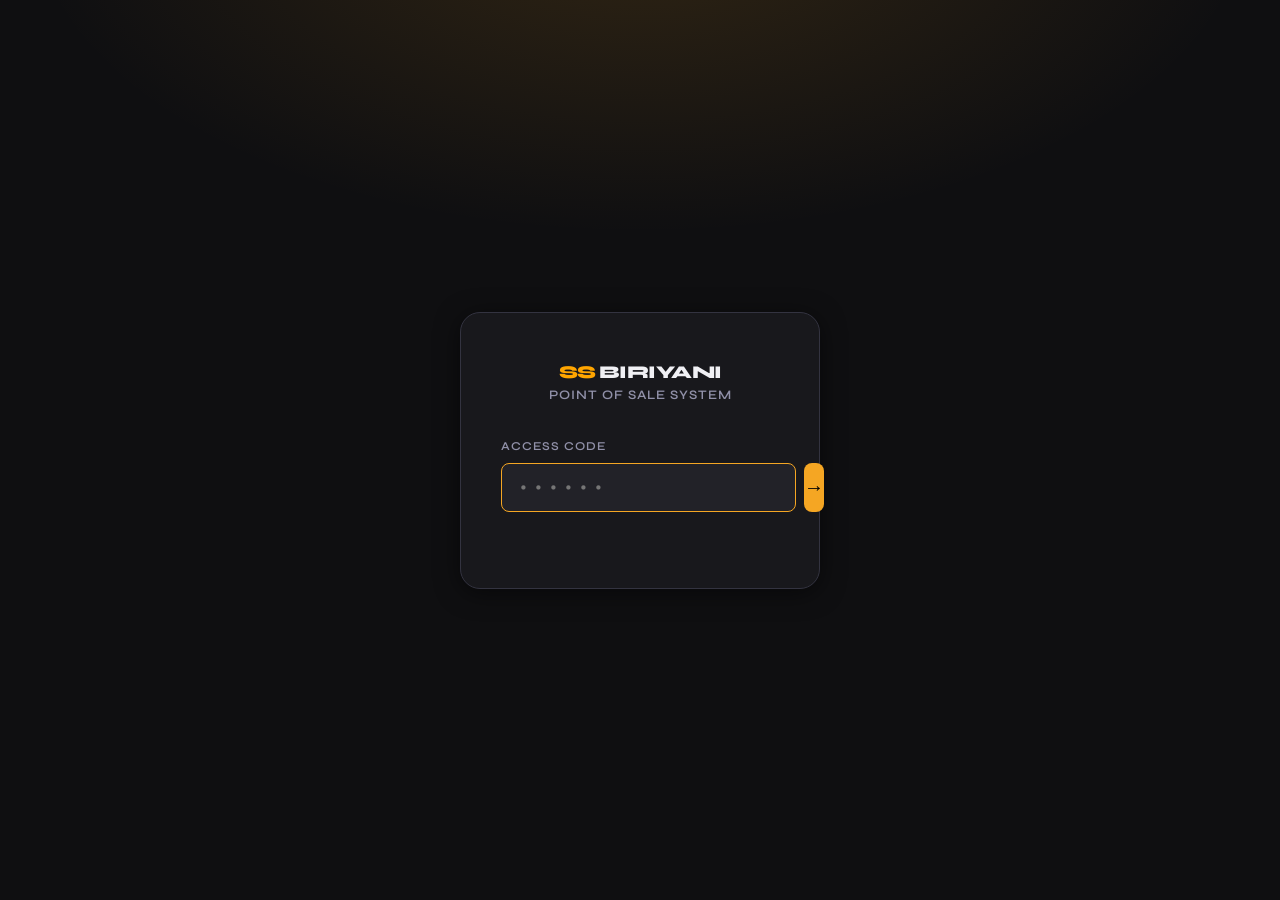
==== index.html @ a33a43a0 "Add files via upload" ====
<!DOCTYPE html>
<html lang="en" data-theme="dark">

<head>
    <meta charset="UTF-8" />
    <meta name="viewport" content="width=device-width, initial-scale=1.0" />
    <title>BillStation — POS System</title>
    <link rel="preconnect" href="https://fonts.googleapis.com">
    <link href="https://fonts.googleapis.com/css2?family=Syne:wght@400;600;700;800&family=JetBrains+Mono:wght@400;500;700&display=swap" rel="stylesheet">
    <link rel="stylesheet" href="style.css" />
    <script src="https://cdn.sheetjs.com/xlsx-0.20.1/package/dist/xlsx.full.min.js"></script>
</head>

<body>

    <!-- LOGIN SCREEN -->
    <div id="login-screen" class="login-screen">
        <div class="login-card" id="login-card">
            <div class="login-logo">
                <span class="logo-mark app-title" style="color: orange;">SS</span> <span class="app-title">BIRIYANI</span>

                <p>Point of Sale System</p>
            </div>
            <div class="login-form">
                <label>Access Code</label>
                <div class="pin-input-wrap">
                    <input type="password" id="login-input" maxlength="10" placeholder="••••••" autocomplete="off" />
                    <button id="login-btn" onclick="handleLogin()">→</button>
                </div>
                <p id="login-error" class="login-error"></p>
            </div>
        </div>
    </div>

    <!-- MAIN APP -->
    <div id="app" class="app hidden">

        <!-- HEADER -->
        <header class="app-header">
            <div class="header-left">
                <span class="logo-mark app-title" style="color: orange;">SS</span> <span class="app-title">BIRIYANI</span>


            </div>
            <div class="header-center">
                <div class="live-time" id="live-time"></div>
                <div class="live-date" id="live-date"></div>
            </div>
            <div class="header-right">
                <button class="btn btn-outline" onclick="toggleDarkMode()" id="theme-btn" title="Toggle theme">☀</button>
                <button class="btn btn-primary" onclick="downloadReport()">⬇ Export</button>
                <button class="btn btn-danger" onclick="showResetModal()">⚠ Reset</button>
                <button class="btn btn-ghost" onclick="doLogout()">⎋ Logout</button>
            </div>
        </header>

        <!-- MAIN CONTENT -->
        <main class="app-body">

            <!-- LEFT: MENU PANEL -->
            <section class="panel panel-menu">
                <div class="panel-header">
                    <h2>Menu</h2>
                    <button class="btn btn-sm btn-primary" onclick="openAddItemModal()">+ Add</button>
                </div>
                <div class="search-wrap">
                    <input type="text" id="menu-search" placeholder="Search items..." oninput="debounceSearch(this.value)" />
                </div>
                <div class="menu-grid" id="menu-grid">
                    <!-- items rendered by JS -->
                </div>
            </section>

            <!-- CENTER: CART PANEL -->
            <section class="panel panel-cart">
                <div class="panel-header">
                    <h2>Bill</h2>
                    <button class="btn btn-sm btn-ghost" onclick="clearCart()">✕ Clear</button>
                </div>
                <div class="cart-table-wrap">
                    <table class="cart-table" id="cart-table">
                        <thead>
                            <tr>
                                <th>Item</th>
                                <th>Qty</th>
                                <th>Price</th>
                                <th>Total</th>
                                <th></th>
                            </tr>
                        </thead>
                        <tbody id="cart-body">
                            <!-- rows rendered by JS -->
                        </tbody>
                    </table>
                    <div id="cart-empty" class="cart-empty">
                        <span>🧾</span>
                        <p>Cart is empty</p>
                        <small>Click menu items to add</small>
                    </div>
                </div>
                <div class="cart-footer">
                    <div class="cart-totals">
                        <div class="total-row"><span>Subtotal</span><span id="subtotal">₹0.00</span></div>
                        <div class="total-row grand"><span>TOTAL</span><span id="grand-total">₹0.00</span></div>
                    </div>
                    <button class="btn btn-checkout" onclick="checkout()" id="checkout-btn" disabled>
            Generate Bill ✓
          </button>
                </div>
            </section>

            <!-- RIGHT: ANALYTICS PANEL -->
            <section class="panel panel-analytics">
                <div class="panel-header">
                    <h2>Analytics</h2>
                    <span class="live-badge">LIVE</span>
                </div>
                <div class="analytics-cards">
                    <div class="stat-card">
                        <div class="stat-label">Today's Revenue</div>
                        <div class="stat-value" id="stat-revenue">₹0</div>
                    </div>
                    <div class="stat-card">
                        <div class="stat-label">Items Sold Today</div>
                        <div class="stat-value" id="stat-items-sold">0</div>
                    </div>
                    <div class="stat-card">
                        <div class="stat-label">Bills Generated</div>
                        <div class="stat-value" id="stat-bills">0</div>
                    </div>
                    <div class="stat-card wide">
                        <div class="stat-label">Top Selling Item</div>
                        <div class="stat-value stat-top" id="stat-top-item">—</div>
                    </div>
                </div>

                <div class="sales-log-section">
                    <h3>Recent Sales</h3>
                    <div id="sales-log-list" class="sales-log-list">
                        <p class="no-data">No sales today</p>
                    </div>
                </div>
            </section>

        </main>
    </div>

    <!-- TOAST CONTAINER -->
    <div id="toast-container" class="toast-container"></div>

    <!-- ITEM MODAL -->
    <div id="item-modal" class="modal-overlay hidden" onclick="closeItemModalOutside(event)">
        <div class="modal-box">
            <h3 id="item-modal-title">Add Item</h3>
            <div class="form-group">
                <label>Item Name</label>
                <input type="text" id="item-name-input" placeholder="e.g. Masala Dosa" maxlength="30" />
            </div>
            <div class="form-group">
                <label>Price (₹)</label>
                <input type="number" id="item-price-input" placeholder="0.00" min="0" step="0.01" />
            </div>
            <input type="hidden" id="item-edit-id" />
            <div class="modal-footer">
                <button class="btn btn-ghost" onclick="closeItemModal()">Cancel</button>
                <button class="btn btn-primary" onclick="saveItem()">Save Item</button>
            </div>
        </div>
    </div>

    <!-- RESET MODAL -->
    <div id="reset-modal" class="modal-overlay hidden" onclick="closeResetModalOutside(event)">
        <div class="modal-box">
            <h3>⚠ Data Reset</h3>
            <p class="modal-desc">Enter your access code to confirm reset.</p>
            <div class="form-group">
                <label>Access Code</label>
                <input type="password" id="reset-password-input" placeholder="••••••" maxlength="10" />
            </div>
            <p id="reset-error" class="login-error"></p>
            <div class="modal-footer reset-btns">
                <button class="btn btn-ghost" onclick="closeResetModal()">Cancel</button>
                <button class="btn btn-warning" onclick="doReset('today')">Clear Today</button>
                <button class="btn btn-warning" onclick="doReset('sales')">Clear Sales</button>
                <button class="btn btn-danger" onclick="doReset('full')">Full Reset</button>
            </div>
        </div>
    </div>

    <!-- CONFIRM MODAL -->
    <div id="confirm-modal" class="modal-overlay hidden">
        <div class="modal-box">
            <h3 id="confirm-title">Confirm</h3>
            <p id="confirm-message" class="modal-desc"></p>
            <div class="modal-footer">
                <button class="btn btn-ghost" onclick="closeConfirmModal()">Cancel</button>
                <button class="btn btn-danger" id="confirm-ok-btn">Confirm</button>
            </div>
        </div>
    </div>

    <script src="storage.js"></script>
    <script src="export.js"></script>
    <script src="app.js"></script>
</body>

</html>
---- style.css ----
/* =========================================================
   BillStation POS — style.css
   Theme: Refined Dark / Light with Amber Accents
   Font: Syne (display) + JetBrains Mono (numbers)
   ========================================================= */

:root {
    --bg: #0f0f11;
    --bg2: #18181c;
    --bg3: #222228;
    --bg4: #2a2a32;
    --border: #333340;
    --text: #f0f0f4;
    --text2: #9090a8;
    --text3: #5a5a70;
    --accent: #f5a623;
    --accent2: #e8960f;
    --accent-muted: rgba(245, 166, 35, 0.12);
    --green: #22c55e;
    --green-muted: rgba(34, 197, 94, 0.12);
    --red: #ef4444;
    --red-muted: rgba(239, 68, 68, 0.12);
    --blue: #3b82f6;
    --blue-muted: rgba(59, 130, 246, 0.12);
    --shadow: 0 4px 24px rgba(0, 0, 0, 0.5);
    --shadow-sm: 0 2px 8px rgba(0, 0, 0, 0.3);
    --radius: 12px;
    --radius-sm: 8px;
    --font-display: 'Syne', sans-serif;
    --font-mono: 'JetBrains Mono', monospace;
    --header-h: 64px;
}

[data-theme="light"] {
    --bg: #f4f4f8;
    --bg2: #ffffff;
    --bg3: #ebebf2;
    --bg4: #dddde8;
    --border: #d0d0de;
    --text: #1a1a28;
    --text2: #5a5a72;
    --text3: #9090a8;
    --shadow: 0 4px 24px rgba(0, 0, 0, 0.1);
    --shadow-sm: 0 2px 8px rgba(0, 0, 0, 0.08);
}

*,
*::before,
*::after {
    box-sizing: border-box;
    margin: 0;
    padding: 0;
}

html {
    font-size: 15px;
}

body {
    background: var(--bg);
    color: var(--text);
    font-family: var(--font-display);
    min-height: 100vh;
    overflow-x: hidden;
    transition: background 0.3s, color 0.3s;
}


/* =================== SCROLLBAR =================== */

::-webkit-scrollbar {
    width: 6px;
    height: 6px;
}

::-webkit-scrollbar-track {
    background: transparent;
}

::-webkit-scrollbar-thumb {
    background: var(--border);
    border-radius: 3px;
}


/* =================== LOGIN =================== */

.login-screen {
    min-height: 100vh;
    display: flex;
    align-items: center;
    justify-content: center;
    background: var(--bg);
    background-image: radial-gradient(ellipse 80% 60% at 50% -10%, rgba(245, 166, 35, 0.15) 0%, transparent 60%);
}

.login-card {
    background: var(--bg2);
    border: 1px solid var(--border);
    border-radius: 20px;
    padding: 48px 40px;
    width: 360px;
    box-shadow: var(--shadow);
    animation: fadeInUp 0.5s ease;
}

@keyframes fadeInUp {
    from {
        opacity: 0;
        transform: translateY(20px);
    }
    to {
        opacity: 1;
        transform: translateY(0);
    }
}

.login-logo {
    text-align: center;
    margin-bottom: 36px;
}

.logo-icon {
    font-size: 40px;
    color: var(--accent);
    display: block;
    margin-bottom: 10px;
}

.login-logo h1 {
    font-size: 28px;
    font-weight: 800;
    letter-spacing: -0.5px;
    color: var(--text);
}

.login-logo p {
    font-size: 13px;
    color: var(--text2);
    margin-top: 4px;
    letter-spacing: 1px;
    text-transform: uppercase;
    font-weight: 600;
}

.login-form label {
    display: block;
    font-size: 12px;
    font-weight: 600;
    text-transform: uppercase;
    letter-spacing: 1px;
    color: var(--text2);
    margin-bottom: 10px;
}

.pin-input-wrap {
    display: flex;
    gap: 8px;
}

.pin-input-wrap input {
    flex: 1;
    background: var(--bg3);
    border: 1px solid var(--border);
    border-radius: var(--radius-sm);
    padding: 12px 16px;
    color: var(--text);
    font-family: var(--font-mono);
    font-size: 18px;
    letter-spacing: 4px;
    outline: none;
    transition: border-color 0.2s;
}

.pin-input-wrap input:focus {
    border-color: var(--accent);
}

.pin-input-wrap button {
    background: var(--accent);
    color: #000;
    border: none;
    border-radius: var(--radius-sm);
    width: 48px;
    font-size: 20px;
    font-weight: 700;
    cursor: pointer;
    transition: background 0.2s, transform 0.1s;
}

.pin-input-wrap button:hover {
    background: var(--accent2);
}

.pin-input-wrap button:active {
    transform: scale(0.96);
}

.login-error {
    color: var(--red);
    font-size: 13px;
    margin-top: 10px;
    min-height: 18px;
    font-weight: 500;
}

@keyframes shake {
    0%,
    100% {
        transform: translateX(0);
    }
    20% {
        transform: translateX(-8px);
    }
    40% {
        transform: translateX(8px);
    }
    60% {
        transform: translateX(-5px);
    }
    80% {
        transform: translateX(5px);
    }
}

.shake {
    animation: shake 0.4s ease;
}


/* =================== APP LAYOUT =================== */

.app {
    display: flex;
    flex-direction: column;
    min-height: 100vh;
}

.hidden {
    display: none !important;
}


/* =================== HEADER =================== */

.app-header {
    height: var(--header-h);
    background: var(--bg2);
    border-bottom: 1px solid var(--border);
    display: flex;
    align-items: center;
    justify-content: space-between;
    padding: 0 20px;
    position: sticky;
    top: 0;
    z-index: 100;
    gap: 16px;
}

.header-left {
    display: flex;
    align-items: center;
    gap: 10px;
    flex-shrink: 0;
}

.logo-mark {
    color: var(--accent);
    font-size: 22px;
    line-height: 1;
}

.app-title {
    font-size: 18px;
    font-weight: 800;
    letter-spacing: -0.5px;
}

.header-center {
    display: flex;
    flex-direction: column;
    align-items: center;
    gap: 1px;
}

.live-time {
    font-family: var(--font-mono);
    font-size: 20px;
    font-weight: 700;
    color: var(--accent);
    letter-spacing: 1px;
}

.live-date {
    font-size: 11px;
    color: var(--text2);
    letter-spacing: 0.5px;
    text-transform: uppercase;
    font-weight: 600;
}

.header-right {
    display: flex;
    align-items: center;
    gap: 8px;
    flex-shrink: 0;
}


/* =================== BUTTONS =================== */

.btn {
    display: inline-flex;
    align-items: center;
    gap: 6px;
    padding: 8px 16px;
    border-radius: var(--radius-sm);
    border: 1px solid transparent;
    font-family: var(--font-display);
    font-size: 13px;
    font-weight: 600;
    cursor: pointer;
    transition: all 0.15s;
    white-space: nowrap;
}

.btn:active {
    transform: scale(0.97);
}

.btn-primary {
    background: var(--accent);
    color: #000;
    border-color: var(--accent);
}

.btn-primary:hover {
    background: var(--accent2);
    border-color: var(--accent2);
}

.btn-ghost {
    background: transparent;
    color: var(--text2);
    border-color: var(--border);
}

.btn-ghost:hover {
    background: var(--bg3);
    color: var(--text);
}

.btn-outline {
    background: transparent;
    color: var(--text);
    border-color: var(--border);
}

.btn-outline:hover {
    background: var(--bg3);
}

.btn-danger {
    background: var(--red-muted);
    color: var(--red);
    border-color: rgba(239, 68, 68, 0.3);
}

.btn-danger:hover {
    background: var(--red);
    color: #fff;
}

.btn-warning {
    background: var(--accent-muted);
    color: var(--accent);
    border-color: rgba(245, 166, 35, 0.3);
}

.btn-warning:hover {
    background: var(--accent);
    color: #000;
}

.btn-sm {
    padding: 5px 12px;
    font-size: 12px;
}


/* =================== MAIN BODY =================== */

.app-body {
    flex: 1;
    display: grid;
    grid-template-columns: 320px 1fr 280px;
    gap: 0;
    height: calc(100vh - var(--header-h));
    overflow: hidden;
}


/* =================== PANELS =================== */

.panel {
    background: var(--bg);
    border-right: 1px solid var(--border);
    display: flex;
    flex-direction: column;
    overflow: hidden;
}

.panel:last-child {
    border-right: none;
}

.panel-header {
    display: flex;
    align-items: center;
    justify-content: space-between;
    padding: 16px 18px 12px;
    border-bottom: 1px solid var(--border);
    flex-shrink: 0;
}

.panel-header h2 {
    font-size: 14px;
    font-weight: 700;
    text-transform: uppercase;
    letter-spacing: 1.5px;
    color: var(--text2);
}


/* =================== MENU PANEL =================== */

.panel-menu {
    background: var(--bg2);
}

.search-wrap {
    padding: 10px 14px;
    border-bottom: 1px solid var(--border);
    flex-shrink: 0;
}

.search-wrap input {
    width: 100%;
    background: var(--bg3);
    border: 1px solid var(--border);
    border-radius: var(--radius-sm);
    padding: 8px 12px;
    font-family: var(--font-display);
    font-size: 13px;
    color: var(--text);
    outline: none;
    transition: border-color 0.2s;
}

.search-wrap input:focus {
    border-color: var(--accent);
}

.search-wrap input::placeholder {
    color: var(--text3);
}

.menu-grid {
    flex: 1;
    overflow-y: auto;
    padding: 12px;
    display: grid;
    grid-template-columns: 1fr 1fr;
    gap: 8px;
    align-content: start;
}

.menu-item-card {
    background: var(--bg3);
    border: 1px solid var(--border);
    border-radius: var(--radius);
    padding: 12px 10px;
    cursor: pointer;
    transition: all 0.15s;
    position: relative;
    user-select: none;
    text-align: center;
}

.menu-item-card:hover {
    border-color: var(--accent);
    background: var(--accent-muted);
    transform: translateY(-1px);
    box-shadow: var(--shadow-sm);
}

.menu-item-card:active {
    transform: scale(0.97);
}

.menu-item-card.recently-used {
    border-color: var(--green);
    background: var(--green-muted);
}

.menu-item-name {
    font-size: 13px;
    font-weight: 700;
    color: var(--text);
    margin-bottom: 4px;
    line-height: 1.3;
}

.menu-item-price {
    font-family: var(--font-mono);
    font-size: 15px;
    font-weight: 700;
    color: var(--accent);
}

.menu-item-sold {
    font-size: 10px;
    color: var(--text3);
    margin-top: 4px;
    font-weight: 600;
}

.menu-item-actions {
    position: absolute;
    top: 5px;
    right: 5px;
    display: none;
    gap: 3px;
}

.menu-item-card:hover .menu-item-actions {
    display: flex;
}

.menu-item-actions button {
    background: var(--bg4);
    border: none;
    border-radius: 4px;
    width: 22px;
    height: 22px;
    font-size: 11px;
    cursor: pointer;
    color: var(--text2);
    transition: all 0.15s;
    display: flex;
    align-items: center;
    justify-content: center;
}

.menu-item-actions button:hover {
    background: var(--bg);
    color: var(--text);
}

.shortcut-badge {
    position: absolute;
    top: 5px;
    left: 6px;
    font-family: var(--font-mono);
    font-size: 9px;
    color: var(--text3);
    font-weight: 700;
}


/* =================== CART PANEL =================== */

.panel-cart {
    background: var(--bg);
}

.cart-table-wrap {
    flex: 1;
    overflow-y: auto;
    position: relative;
}

.cart-table {
    width: 100%;
    border-collapse: collapse;
}

.cart-table thead th {
    font-size: 10px;
    text-transform: uppercase;
    letter-spacing: 1px;
    color: var(--text3);
    font-weight: 700;
    padding: 10px 14px;
    border-bottom: 1px solid var(--border);
    text-align: left;
    position: sticky;
    top: 0;
    background: var(--bg);
}

.cart-table thead th:nth-child(2),
.cart-table thead th:nth-child(3),
.cart-table thead th:nth-child(4) {
    text-align: right;
}

.cart-table tbody tr {
    border-bottom: 1px solid var(--border);
    transition: background 0.15s;
    animation: rowIn 0.2s ease;
}

@keyframes rowIn {
    from {
        opacity: 0;
        transform: translateX(-6px);
    }
    to {
        opacity: 1;
        transform: translateX(0);
    }
}

.cart-table tbody tr:hover {
    background: var(--bg2);
}

.cart-table td {
    padding: 10px 14px;
    font-size: 13px;
    vertical-align: middle;
}

.cart-table td:nth-child(3),
.cart-table td:nth-child(4) {
    text-align: right;
    font-family: var(--font-mono);
    font-size: 13px;
}

.cart-table td:nth-child(4) {
    color: var(--accent);
    font-weight: 700;
}

.qty-controls {
    display: flex;
    align-items: center;
    justify-content: flex-end;
    gap: 6px;
}

.qty-btn {
    background: var(--bg3);
    border: 1px solid var(--border);
    border-radius: 5px;
    width: 24px;
    height: 24px;
    font-size: 14px;
    font-weight: 700;
    cursor: pointer;
    color: var(--text);
    transition: all 0.15s;
    display: flex;
    align-items: center;
    justify-content: center;
    flex-shrink: 0;
}

.qty-btn:hover {
    background: var(--accent);
    color: #000;
    border-color: var(--accent);
}

.qty-value {
    font-family: var(--font-mono);
    font-size: 14px;
    font-weight: 700;
    min-width: 22px;
    text-align: center;
}

.remove-btn {
    background: transparent;
    border: none;
    color: var(--text3);
    font-size: 14px;
    cursor: pointer;
    padding: 4px 6px;
    border-radius: 4px;
    transition: all 0.15s;
}

.remove-btn:hover {
    color: var(--red);
    background: var(--red-muted);
}

.cart-empty {
    display: flex;
    flex-direction: column;
    align-items: center;
    justify-content: center;
    height: 200px;
    color: var(--text3);
    gap: 8px;
}

.cart-empty span {
    font-size: 36px;
}

.cart-empty p {
    font-size: 14px;
    font-weight: 600;
}

.cart-empty small {
    font-size: 12px;
}

.cart-footer {
    border-top: 1px solid var(--border);
    padding: 14px 16px;
    flex-shrink: 0;
    background: var(--bg2);
}

.cart-totals {
    margin-bottom: 12px;
}

.total-row {
    display: flex;
    justify-content: space-between;
    font-size: 13px;
    color: var(--text2);
    margin-bottom: 4px;
}

.total-row.grand {
    font-size: 18px;
    font-weight: 700;
    color: var(--text);
    margin-top: 8px;
    padding-top: 8px;
    border-top: 1px solid var(--border);
}

.total-row.grand span:last-child {
    font-family: var(--font-mono);
    color: var(--accent);
}

#subtotal {
    font-family: var(--font-mono);
}

.btn-checkout {
    width: 100%;
    padding: 13px;
    font-size: 14px;
    font-weight: 700;
    background: var(--green);
    color: #000;
    border: none;
    border-radius: var(--radius-sm);
    cursor: pointer;
    transition: all 0.15s;
    font-family: var(--font-display);
    letter-spacing: 0.3px;
}

.btn-checkout:hover:not(:disabled) {
    background: #16a34a;
}

.btn-checkout:disabled {
    background: var(--bg4);
    color: var(--text3);
    cursor: not-allowed;
}

.btn-checkout:active:not(:disabled) {
    transform: scale(0.99);
}


/* =================== ANALYTICS PANEL =================== */

.panel-analytics {
    background: var(--bg2);
}

.live-badge {
    font-family: var(--font-mono);
    font-size: 10px;
    font-weight: 700;
    color: var(--green);
    background: var(--green-muted);
    padding: 3px 8px;
    border-radius: 20px;
    letter-spacing: 1px;
    animation: pulse 2s infinite;
}

@keyframes pulse {
    0%,
    100% {
        opacity: 1;
    }
    50% {
        opacity: 0.5;
    }
}

.analytics-cards {
    padding: 12px;
    display: grid;
    grid-template-columns: 1fr 1fr;
    gap: 8px;
    flex-shrink: 0;
}

.stat-card {
    background: var(--bg3);
    border: 1px solid var(--border);
    border-radius: var(--radius);
    padding: 14px 12px;
    transition: border-color 0.2s;
}

.stat-card:hover {
    border-color: var(--accent);
}

.stat-card.wide {
    grid-column: 1 / -1;
}

.stat-label {
    font-size: 10px;
    text-transform: uppercase;
    letter-spacing: 1px;
    color: var(--text3);
    font-weight: 700;
    margin-bottom: 6px;
}

.stat-value {
    font-family: var(--font-mono);
    font-size: 22px;
    font-weight: 700;
    color: var(--accent);
}

.stat-top {
    font-size: 14px;
    font-family: var(--font-display);
    color: var(--text);
}

.sales-log-section {
    flex: 1;
    overflow: hidden;
    display: flex;
    flex-direction: column;
    padding: 0 12px 12px;
}

.sales-log-section h3 {
    font-size: 10px;
    font-weight: 700;
    text-transform: uppercase;
    letter-spacing: 1.5px;
    color: var(--text3);
    padding: 10px 0 8px;
    border-top: 1px solid var(--border);
}

.sales-log-list {
    flex: 1;
    overflow-y: auto;
    display: flex;
    flex-direction: column;
    gap: 4px;
}

.no-data {
    color: var(--text3);
    font-size: 12px;
    text-align: center;
    padding: 20px 0;
}

.sale-log-item {
    background: var(--bg3);
    border-radius: var(--radius-sm);
    padding: 8px 10px;
    display: flex;
    justify-content: space-between;
    align-items: center;
    font-size: 12px;
    animation: rowIn 0.2s ease;
}

.sale-log-item .sale-name {
    color: var(--text);
    font-weight: 600;
}

.sale-log-item .sale-meta {
    color: var(--text2);
    font-size: 10px;
    margin-top: 2px;
}

.sale-log-item .sale-amount {
    font-family: var(--font-mono);
    color: var(--green);
    font-weight: 700;
    font-size: 13px;
}


/* =================== MODALS =================== */

.modal-overlay {
    position: fixed;
    inset: 0;
    background: rgba(0, 0, 0, 0.7);
    z-index: 200;
    display: flex;
    align-items: center;
    justify-content: center;
    animation: fadeIn 0.15s ease;
    backdrop-filter: blur(4px);
}

@keyframes fadeIn {
    from {
        opacity: 0;
    }
    to {
        opacity: 1;
    }
}

.modal-box {
    background: var(--bg2);
    border: 1px solid var(--border);
    border-radius: 16px;
    padding: 28px 28px 24px;
    width: 360px;
    box-shadow: var(--shadow);
    animation: modalIn 0.2s ease;
}

@keyframes modalIn {
    from {
        opacity: 0;
        transform: scale(0.95) translateY(8px);
    }
    to {
        opacity: 1;
        transform: scale(1) translateY(0);
    }
}

.modal-box h3 {
    font-size: 18px;
    font-weight: 700;
    margin-bottom: 18px;
}

.modal-desc {
    color: var(--text2);
    font-size: 13px;
    margin-bottom: 16px;
    line-height: 1.5;
}

.form-group {
    margin-bottom: 16px;
}

.form-group label {
    display: block;
    font-size: 11px;
    font-weight: 700;
    text-transform: uppercase;
    letter-spacing: 1px;
    color: var(--text2);
    margin-bottom: 8px;
}

.form-group input {
    width: 100%;
    background: var(--bg3);
    border: 1px solid var(--border);
    border-radius: var(--radius-sm);
    padding: 10px 14px;
    font-family: var(--font-display);
    font-size: 14px;
    color: var(--text);
    outline: none;
    transition: border-color 0.2s;
}

.form-group input:focus {
    border-color: var(--accent);
}

.modal-footer {
    display: flex;
    gap: 8px;
    justify-content: flex-end;
    margin-top: 20px;
}

.reset-btns {
    flex-wrap: wrap;
}


/* =================== TOAST =================== */

.toast-container {
    position: fixed;
    bottom: 24px;
    right: 24px;
    z-index: 300;
    display: flex;
    flex-direction: column;
    gap: 8px;
    pointer-events: none;
}

.toast {
    background: var(--bg2);
    border: 1px solid var(--border);
    border-radius: var(--radius-sm);
    padding: 12px 16px;
    font-size: 13px;
    font-weight: 600;
    box-shadow: var(--shadow);
    animation: toastIn 0.25s ease;
    pointer-events: all;
    display: flex;
    align-items: center;
    gap: 8px;
    max-width: 280px;
}

.toast.success {
    border-color: var(--green);
    color: var(--green);
}

.toast.error {
    border-color: var(--red);
    color: var(--red);
}

.toast.info {
    border-color: var(--accent);
    color: var(--accent);
}

@keyframes toastIn {
    from {
        opacity: 0;
        transform: translateX(20px);
    }
    to {
        opacity: 1;
        transform: translateX(0);
    }
}

@keyframes toastOut {
    from {
        opacity: 1;
        transform: translateX(0);
    }
    to {
        opacity: 0;
        transform: translateX(20px);
    }
}


/* =================== RESPONSIVE =================== */

@media (max-width: 900px) {
    .app-body {
        grid-template-columns: 1fr;
        grid-template-rows: auto auto auto;
        height: auto;
        overflow: visible;
    }
    .panel {
        height: auto;
        min-height: 300px;
        overflow: visible;
    }
    .panel-menu .menu-grid {
        max-height: 300px;
        overflow-y: auto;
    }
    .panel-cart .cart-table-wrap {
        max-height: 250px;
        overflow-y: auto;
    }
    .panel-analytics .sales-log-list {
        max-height: 200px;
        overflow-y: auto;
    }
    .header-right .btn span {
        display: none;
    }
    .app-header {
        padding: 0 12px;
    }
}

@media (max-width: 600px) {
    .menu-grid {
        grid-template-columns: 1fr 1fr 1fr;
    }
    .analytics-cards {
        grid-template-columns: 1fr;
    }
    .stat-card.wide {
        grid-column: 1;
    }
    .login-card {
        width: 90%;
        padding: 32px 24px;
    }
}
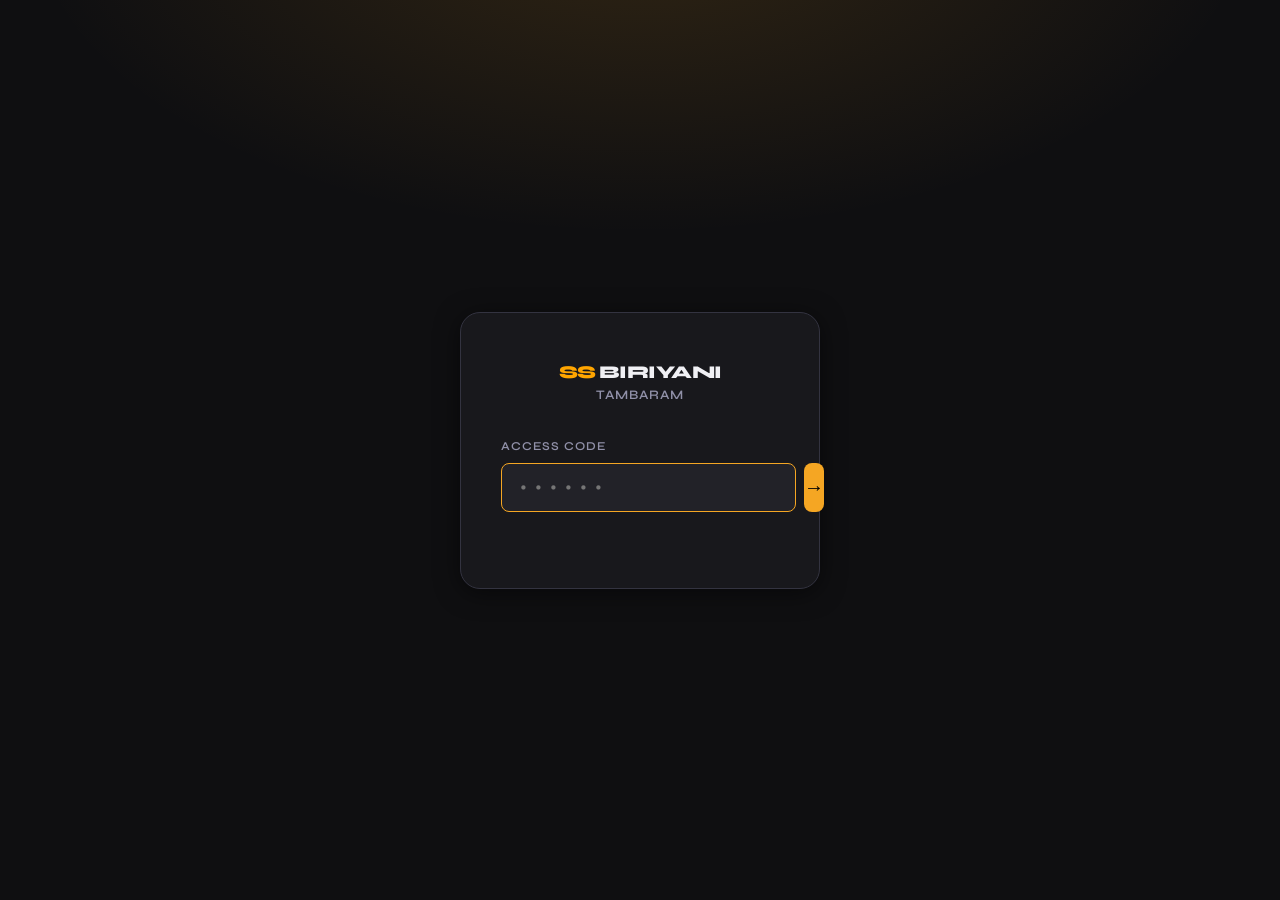
==== commit a0933967: "Add files via upload" ====
--- a/index.html
+++ b/index.html
@@ -3,8 +3,8 @@
 
 <head>
     <meta charset="UTF-8" />
-    <meta name="viewport" content="width=device-width, initial-scale=1.0" />
-    <title>BillStation — POS System</title>
+    <meta name="viewport" content="width=device-width, initial-scale=1.0, maximum-scale=1.0, user-scalable=no" />
+    <title>SS BIRIYANI</title>
     <link rel="preconnect" href="https://fonts.googleapis.com">
     <link href="https://fonts.googleapis.com/css2?family=Syne:wght@400;600;700;800&family=JetBrains+Mono:wght@400;500;700&display=swap" rel="stylesheet">
     <link rel="stylesheet" href="style.css" />
@@ -18,8 +18,7 @@
         <div class="login-card" id="login-card">
             <div class="login-logo">
                 <span class="logo-mark app-title" style="color: orange;">SS</span> <span class="app-title">BIRIYANI</span>
-
-                <p>Point of Sale System</p>
+                <p>TAMBARAM</p>
             </div>
             <div class="login-form">
                 <label>Access Code</label>
@@ -39,8 +38,6 @@
         <header class="app-header">
             <div class="header-left">
                 <span class="logo-mark app-title" style="color: orange;">SS</span> <span class="app-title">BIRIYANI</span>
-
-
             </div>
             <div class="header-center">
                 <div class="live-time" id="live-time"></div>
@@ -61,7 +58,11 @@
             <section class="panel panel-menu">
                 <div class="panel-header">
                     <h2>Menu</h2>
-                    <button class="btn btn-sm btn-primary" onclick="openAddItemModal()">+ Add</button>
+                    <div class="menu-toolbar">
+                        <button class="btn btn-sm btn-primary" onclick="openAddItemModal()">+ Add</button>
+                        <button class="btn btn-sm btn-ghost" onclick="openEditSelectModal()">✎ Edit</button>
+                        <button class="btn btn-sm btn-ghost" onclick="openDeleteSelectModal()">✕ Delete</button>
+                    </div>
                 </div>
                 <div class="search-wrap">
                     <input type="text" id="menu-search" placeholder="Search items..." oninput="debounceSearch(this.value)" />
@@ -76,6 +77,14 @@
                 <div class="panel-header">
                     <h2>Bill</h2>
                     <button class="btn btn-sm btn-ghost" onclick="clearCart()">✕ Clear</button>
+                </div>
+                <!-- Totals and checkout moved to the top -->
+                <div class="cart-footer cart-footer-top">
+                    <div class="cart-totals">
+                        <div class="total-row"><span>Subtotal</span><span id="subtotal">₹0.00</span></div>
+                        <div class="total-row grand"><span>TOTAL</span><span id="grand-total">₹0.00</span></div>
+                    </div>
+                    <button class="btn btn-checkout" onclick="checkout()" id="checkout-btn" disabled>Generate Bill ✓</button>
                 </div>
                 <div class="cart-table-wrap">
                     <table class="cart-table" id="cart-table">
@@ -98,14 +107,14 @@
                         <small>Click menu items to add</small>
                     </div>
                 </div>
-                <div class="cart-footer">
-                    <div class="cart-totals">
-                        <div class="total-row"><span>Subtotal</span><span id="subtotal">₹0.00</span></div>
-                        <div class="total-row grand"><span>TOTAL</span><span id="grand-total">₹0.00</span></div>
-                    </div>
-                    <button class="btn btn-checkout" onclick="checkout()" id="checkout-btn" disabled>
-            Generate Bill ✓
-          </button>
+                <!-- Balance calculator for giving change -->
+                <div class="balance-calc">
+                    <div class="balance-input-wrap">
+                        <label for="cash-received">Cash Received (₹)</label>
+                        <input type="number" id="cash-received" placeholder="0.00" min="0" step="0.01" />
+                    </div>
+                    <button class="btn btn-sm btn-primary" onclick="calculateChange()">Calculate Change</button>
+                    <div class="change-result" id="change-result"></div>
                 </div>
             </section>
 
@@ -135,9 +144,9 @@
                 </div>
 
                 <div class="sales-log-section">
-                    <h3>Recent Sales</h3>
-                    <div id="sales-log-list" class="sales-log-list">
-                        <p class="no-data">No sales today</p>
+                    <h3>Recent Bills</h3>
+                    <div id="recent-bills-list" class="sales-log-list">
+                        <p class="no-data">No bills today</p>
                     </div>
                 </div>
             </section>
@@ -164,6 +173,19 @@
             <div class="modal-footer">
                 <button class="btn btn-ghost" onclick="closeItemModal()">Cancel</button>
                 <button class="btn btn-primary" onclick="saveItem()">Save Item</button>
+            </div>
+        </div>
+    </div>
+
+    <!-- SELECT ITEM MODAL (for Edit / Delete) -->
+    <div id="select-item-modal" class="modal-overlay hidden" onclick="closeSelectItemModalOutside(event)">
+        <div class="modal-box">
+            <h3 id="select-modal-title">Select Item</h3>
+            <div class="select-item-list" id="select-item-list">
+                <!-- filled dynamically -->
+            </div>
+            <div class="modal-footer">
+                <button class="btn btn-ghost" onclick="closeSelectItemModal()">Cancel</button>
             </div>
         </div>
     </div>
--- a/style.css
+++ b/style.css
@@ -63,6 +63,7 @@
     min-height: 100vh;
     overflow-x: hidden;
     transition: background 0.3s, color 0.3s;
+    -webkit-tap-highlight-color: transparent;
 }
 
 
@@ -102,6 +103,7 @@
     width: 360px;
     box-shadow: var(--shadow);
     animation: fadeInUp 0.5s ease;
+    touch-action: manipulation;
 }
 
 @keyframes fadeInUp {
@@ -170,6 +172,7 @@
     letter-spacing: 4px;
     outline: none;
     transition: border-color 0.2s;
+    min-height: 48px;
 }
 
 .pin-input-wrap input:focus {
@@ -186,6 +189,8 @@
     font-weight: 700;
     cursor: pointer;
     transition: background 0.2s, transform 0.1s;
+    touch-action: manipulation;
+    min-height: 48px;
 }
 
 .pin-input-wrap button:hover {
@@ -312,6 +317,7 @@
 .btn {
     display: inline-flex;
     align-items: center;
+    justify-content: center;
     gap: 6px;
     padding: 8px 16px;
     border-radius: var(--radius-sm);
@@ -322,6 +328,8 @@
     cursor: pointer;
     transition: all 0.15s;
     white-space: nowrap;
+    touch-action: manipulation;
+    min-height: 38px;
 }
 
 .btn:active {
@@ -385,6 +393,7 @@
 .btn-sm {
     padding: 5px 12px;
     font-size: 12px;
+    min-height: 32px;
 }
 
 
@@ -436,6 +445,12 @@
 
 .panel-menu {
     background: var(--bg2);
+}
+
+.menu-toolbar {
+    display: flex;
+    align-items: center;
+    gap: 4px;
 }
 
 .search-wrap {
@@ -455,6 +470,7 @@
     color: var(--text);
     outline: none;
     transition: border-color 0.2s;
+    min-height: 38px;
 }
 
 .search-wrap input:focus {
@@ -485,6 +501,12 @@
     position: relative;
     user-select: none;
     text-align: center;
+    touch-action: manipulation;
+    min-height: 80px;
+    display: flex;
+    flex-direction: column;
+    align-items: center;
+    justify-content: center;
 }
 
 .menu-item-card:hover {
@@ -525,37 +547,8 @@
     font-weight: 600;
 }
 
-.menu-item-actions {
-    position: absolute;
-    top: 5px;
-    right: 5px;
-    display: none;
-    gap: 3px;
-}
-
-.menu-item-card:hover .menu-item-actions {
-    display: flex;
-}
-
-.menu-item-actions button {
-    background: var(--bg4);
-    border: none;
-    border-radius: 4px;
-    width: 22px;
-    height: 22px;
-    font-size: 11px;
-    cursor: pointer;
-    color: var(--text2);
-    transition: all 0.15s;
-    display: flex;
-    align-items: center;
-    justify-content: center;
-}
-
-.menu-item-actions button:hover {
-    background: var(--bg);
-    color: var(--text);
-}
+
+/* No more per-item actions; removed entirely */
 
 .shortcut-badge {
     position: absolute;
@@ -574,6 +567,16 @@
     background: var(--bg);
 }
 
+
+/* Cart footer now at the top */
+
+.cart-footer-top {
+    padding: 14px 16px;
+    background: var(--bg2);
+    border-bottom: 1px solid var(--border);
+    flex-shrink: 0;
+}
+
 .cart-table-wrap {
     flex: 1;
     overflow-y: auto;
@@ -597,6 +600,7 @@
     position: sticky;
     top: 0;
     background: var(--bg);
+    z-index: 1;
 }
 
 .cart-table thead th:nth-child(2),
@@ -655,9 +659,9 @@
     background: var(--bg3);
     border: 1px solid var(--border);
     border-radius: 5px;
-    width: 24px;
-    height: 24px;
-    font-size: 14px;
+    width: 28px;
+    height: 28px;
+    font-size: 16px;
     font-weight: 700;
     cursor: pointer;
     color: var(--text);
@@ -666,6 +670,7 @@
     align-items: center;
     justify-content: center;
     flex-shrink: 0;
+    touch-action: manipulation;
 }
 
 .qty-btn:hover {
@@ -676,13 +681,314 @@
 
 .qty-value {
     font-family: var(--font-mono);
-    font-size: 14px;
+    font-size: 15px;
     font-weight: 700;
     min-width: 22px;
     text-align: center;
 }
 
 .remove-btn {
+    background: transparent;
+    border: none;
+    color: var(--text3);
+    font-size: 16px;
+    cursor: pointer;
+    padding: 6px 8px;
+    border-radius: 4px;
+    transition: all 0.15s;
+    touch-action: manipulation;
+}
+
+.remove-btn:hover {
+    color: var(--red);
+    background: var(--red-muted);
+}
+
+.cart-empty {
+    display: flex;
+    flex-direction: column;
+    align-items: center;
+    justify-content: center;
+    height: 200px;
+    color: var(--text3);
+    gap: 8px;
+}
+
+.cart-empty span {
+    font-size: 36px;
+}
+
+.cart-empty p {
+    font-size: 14px;
+    font-weight: 600;
+}
+
+.cart-empty small {
+    font-size: 12px;
+}
+
+
+/* Totals */
+
+.cart-totals {
+    margin-bottom: 12px;
+}
+
+.total-row {
+    display: flex;
+    justify-content: space-between;
+    font-size: 13px;
+    color: var(--text2);
+    margin-bottom: 4px;
+}
+
+.total-row.grand {
+    font-size: 18px;
+    font-weight: 700;
+    color: var(--text);
+    margin-top: 8px;
+    padding-top: 8px;
+    border-top: 1px solid var(--border);
+}
+
+.total-row.grand span:last-child {
+    font-family: var(--font-mono);
+    color: var(--accent);
+}
+
+#subtotal,
+#grand-total {
+    font-family: var(--font-mono);
+}
+
+.btn-checkout {
+    width: 100%;
+    padding: 13px;
+    font-size: 15px;
+    font-weight: 700;
+    background: var(--green);
+    color: #000;
+    border: none;
+    border-radius: var(--radius-sm);
+    cursor: pointer;
+    transition: all 0.15s;
+    font-family: var(--font-display);
+    letter-spacing: 0.3px;
+    touch-action: manipulation;
+}
+
+.btn-checkout:hover:not(:disabled) {
+    background: #16a34a;
+}
+
+.btn-checkout:disabled {
+    background: var(--bg4);
+    color: var(--text3);
+    cursor: not-allowed;
+}
+
+.btn-checkout:active:not(:disabled) {
+    transform: scale(0.99);
+}
+
+
+/* Balance calculator */
+
+.balance-calc {
+    padding: 12px 16px;
+    border-top: 1px solid var(--border);
+    background: var(--bg2);
+    display: flex;
+    flex-wrap: wrap;
+    align-items: center;
+    gap: 10px;
+    flex-shrink: 0;
+}
+
+.balance-input-wrap {
+    display: flex;
+    align-items: center;
+    gap: 8px;
+    flex: 1;
+}
+
+.balance-input-wrap label {
+    font-size: 11px;
+    font-weight: 700;
+    text-transform: uppercase;
+    color: var(--text2);
+    white-space: nowrap;
+}
+
+.balance-input-wrap input {
+    width: 100%;
+    min-width: 80px;
+    background: var(--bg3);
+    border: 1px solid var(--border);
+    border-radius: var(--radius-sm);
+    padding: 8px 10px;
+    font-family: var(--font-mono);
+    font-size: 14px;
+    color: var(--text);
+    outline: none;
+    transition: border-color 0.2s;
+}
+
+.balance-input-wrap input:focus {
+    border-color: var(--accent);
+}
+
+.change-result {
+    font-family: var(--font-mono);
+    font-weight: 700;
+    font-size: 14px;
+    color: var(--green);
+    min-width: 100px;
+    text-align: right;
+}
+
+
+/* =================== ANALYTICS PANEL =================== */
+
+.panel-analytics {
+    background: var(--bg2);
+}
+
+.live-badge {
+    font-family: var(--font-mono);
+    font-size: 10px;
+    font-weight: 700;
+    color: var(--green);
+    background: var(--green-muted);
+    padding: 3px 8px;
+    border-radius: 20px;
+    letter-spacing: 1px;
+    animation: pulse 2s infinite;
+}
+
+@keyframes pulse {
+    0%,
+    100% {
+        opacity: 1;
+    }
+    50% {
+        opacity: 0.5;
+    }
+}
+
+.analytics-cards {
+    padding: 12px;
+    display: grid;
+    grid-template-columns: 1fr 1fr;
+    gap: 8px;
+    flex-shrink: 0;
+}
+
+.stat-card {
+    background: var(--bg3);
+    border: 1px solid var(--border);
+    border-radius: var(--radius);
+    padding: 14px 12px;
+    transition: border-color 0.2s;
+}
+
+.stat-card:hover {
+    border-color: var(--accent);
+}
+
+.stat-card.wide {
+    grid-column: 1 / -1;
+}
+
+.stat-label {
+    font-size: 10px;
+    text-transform: uppercase;
+    letter-spacing: 1px;
+    color: var(--text3);
+    font-weight: 700;
+    margin-bottom: 6px;
+}
+
+.stat-value {
+    font-family: var(--font-mono);
+    font-size: 22px;
+    font-weight: 700;
+    color: var(--accent);
+}
+
+.stat-top {
+    font-size: 14px;
+    font-family: var(--font-display);
+    color: var(--text);
+}
+
+.sales-log-section {
+    flex: 1;
+    overflow: hidden;
+    display: flex;
+    flex-direction: column;
+    padding: 0 12px 12px;
+}
+
+.sales-log-section h3 {
+    font-size: 10px;
+    font-weight: 700;
+    text-transform: uppercase;
+    letter-spacing: 1.5px;
+    color: var(--text3);
+    padding: 10px 0 8px;
+    border-top: 1px solid var(--border);
+}
+
+.sales-log-list {
+    flex: 1;
+    overflow-y: auto;
+    display: flex;
+    flex-direction: column;
+    gap: 6px;
+}
+
+.no-data {
+    color: var(--text3);
+    font-size: 12px;
+    text-align: center;
+    padding: 20px 0;
+}
+
+
+/* Bill card in analytics */
+
+.bill-card {
+    background: var(--bg3);
+    border-radius: var(--radius-sm);
+    padding: 10px;
+    display: flex;
+    align-items: center;
+    justify-content: space-between;
+    gap: 6px;
+    font-size: 12px;
+    animation: rowIn 0.2s ease;
+}
+
+.bill-info {
+    display: flex;
+    flex-direction: column;
+    gap: 3px;
+}
+
+.bill-meta {
+    font-size: 10px;
+    color: var(--text2);
+}
+
+.bill-total {
+    font-family: var(--font-mono);
+    color: var(--green);
+    font-weight: 700;
+    font-size: 14px;
+}
+
+.bill-delete-btn {
     background: transparent;
     border: none;
     color: var(--text3);
@@ -691,237 +997,12 @@
     padding: 4px 6px;
     border-radius: 4px;
     transition: all 0.15s;
-}
-
-.remove-btn:hover {
+    touch-action: manipulation;
+}
+
+.bill-delete-btn:hover {
     color: var(--red);
     background: var(--red-muted);
-}
-
-.cart-empty {
-    display: flex;
-    flex-direction: column;
-    align-items: center;
-    justify-content: center;
-    height: 200px;
-    color: var(--text3);
-    gap: 8px;
-}
-
-.cart-empty span {
-    font-size: 36px;
-}
-
-.cart-empty p {
-    font-size: 14px;
-    font-weight: 600;
-}
-
-.cart-empty small {
-    font-size: 12px;
-}
-
-.cart-footer {
-    border-top: 1px solid var(--border);
-    padding: 14px 16px;
-    flex-shrink: 0;
-    background: var(--bg2);
-}
-
-.cart-totals {
-    margin-bottom: 12px;
-}
-
-.total-row {
-    display: flex;
-    justify-content: space-between;
-    font-size: 13px;
-    color: var(--text2);
-    margin-bottom: 4px;
-}
-
-.total-row.grand {
-    font-size: 18px;
-    font-weight: 700;
-    color: var(--text);
-    margin-top: 8px;
-    padding-top: 8px;
-    border-top: 1px solid var(--border);
-}
-
-.total-row.grand span:last-child {
-    font-family: var(--font-mono);
-    color: var(--accent);
-}
-
-#subtotal {
-    font-family: var(--font-mono);
-}
-
-.btn-checkout {
-    width: 100%;
-    padding: 13px;
-    font-size: 14px;
-    font-weight: 700;
-    background: var(--green);
-    color: #000;
-    border: none;
-    border-radius: var(--radius-sm);
-    cursor: pointer;
-    transition: all 0.15s;
-    font-family: var(--font-display);
-    letter-spacing: 0.3px;
-}
-
-.btn-checkout:hover:not(:disabled) {
-    background: #16a34a;
-}
-
-.btn-checkout:disabled {
-    background: var(--bg4);
-    color: var(--text3);
-    cursor: not-allowed;
-}
-
-.btn-checkout:active:not(:disabled) {
-    transform: scale(0.99);
-}
-
-
-/* =================== ANALYTICS PANEL =================== */
-
-.panel-analytics {
-    background: var(--bg2);
-}
-
-.live-badge {
-    font-family: var(--font-mono);
-    font-size: 10px;
-    font-weight: 700;
-    color: var(--green);
-    background: var(--green-muted);
-    padding: 3px 8px;
-    border-radius: 20px;
-    letter-spacing: 1px;
-    animation: pulse 2s infinite;
-}
-
-@keyframes pulse {
-    0%,
-    100% {
-        opacity: 1;
-    }
-    50% {
-        opacity: 0.5;
-    }
-}
-
-.analytics-cards {
-    padding: 12px;
-    display: grid;
-    grid-template-columns: 1fr 1fr;
-    gap: 8px;
-    flex-shrink: 0;
-}
-
-.stat-card {
-    background: var(--bg3);
-    border: 1px solid var(--border);
-    border-radius: var(--radius);
-    padding: 14px 12px;
-    transition: border-color 0.2s;
-}
-
-.stat-card:hover {
-    border-color: var(--accent);
-}
-
-.stat-card.wide {
-    grid-column: 1 / -1;
-}
-
-.stat-label {
-    font-size: 10px;
-    text-transform: uppercase;
-    letter-spacing: 1px;
-    color: var(--text3);
-    font-weight: 700;
-    margin-bottom: 6px;
-}
-
-.stat-value {
-    font-family: var(--font-mono);
-    font-size: 22px;
-    font-weight: 700;
-    color: var(--accent);
-}
-
-.stat-top {
-    font-size: 14px;
-    font-family: var(--font-display);
-    color: var(--text);
-}
-
-.sales-log-section {
-    flex: 1;
-    overflow: hidden;
-    display: flex;
-    flex-direction: column;
-    padding: 0 12px 12px;
-}
-
-.sales-log-section h3 {
-    font-size: 10px;
-    font-weight: 700;
-    text-transform: uppercase;
-    letter-spacing: 1.5px;
-    color: var(--text3);
-    padding: 10px 0 8px;
-    border-top: 1px solid var(--border);
-}
-
-.sales-log-list {
-    flex: 1;
-    overflow-y: auto;
-    display: flex;
-    flex-direction: column;
-    gap: 4px;
-}
-
-.no-data {
-    color: var(--text3);
-    font-size: 12px;
-    text-align: center;
-    padding: 20px 0;
-}
-
-.sale-log-item {
-    background: var(--bg3);
-    border-radius: var(--radius-sm);
-    padding: 8px 10px;
-    display: flex;
-    justify-content: space-between;
-    align-items: center;
-    font-size: 12px;
-    animation: rowIn 0.2s ease;
-}
-
-.sale-log-item .sale-name {
-    color: var(--text);
-    font-weight: 600;
-}
-
-.sale-log-item .sale-meta {
-    color: var(--text2);
-    font-size: 10px;
-    margin-top: 2px;
-}
-
-.sale-log-item .sale-amount {
-    font-family: var(--font-mono);
-    color: var(--green);
-    font-weight: 700;
-    font-size: 13px;
 }
 
 
@@ -954,6 +1035,7 @@
     border-radius: 16px;
     padding: 28px 28px 24px;
     width: 360px;
+    max-width: 90vw;
     box-shadow: var(--shadow);
     animation: modalIn 0.2s ease;
 }
@@ -1001,12 +1083,13 @@
     background: var(--bg3);
     border: 1px solid var(--border);
     border-radius: var(--radius-sm);
-    padding: 10px 14px;
+    padding: 12px 14px;
     font-family: var(--font-display);
     font-size: 14px;
     color: var(--text);
     outline: none;
     transition: border-color 0.2s;
+    min-height: 44px;
 }
 
 .form-group input:focus {
@@ -1022,6 +1105,45 @@
 
 .reset-btns {
     flex-wrap: wrap;
+}
+
+
+/* =================== SELECT ITEM MODAL =================== */
+
+.select-item-list {
+    max-height: 300px;
+    overflow-y: auto;
+    margin-bottom: 16px;
+    display: flex;
+    flex-direction: column;
+    gap: 6px;
+}
+
+.item-select-row {
+    background: var(--bg3);
+    border-radius: var(--radius-sm);
+    padding: 10px 14px;
+    display: flex;
+    justify-content: space-between;
+    align-items: center;
+    cursor: pointer;
+    transition: all 0.15s;
+    font-size: 13px;
+}
+
+.item-select-row:hover {
+    background: var(--accent-muted);
+    border-color: var(--accent);
+}
+
+.item-select-name {
+    font-weight: 600;
+    color: var(--text);
+}
+
+.item-select-price {
+    font-family: var(--font-mono);
+    color: var(--accent);
 }
 
 
@@ -1097,26 +1219,23 @@
 @media (max-width: 900px) {
     .app-body {
         grid-template-columns: 1fr;
-        grid-template-rows: auto auto auto;
         height: auto;
         overflow: visible;
     }
     .panel {
-        height: auto;
-        min-height: 300px;
-        overflow: visible;
+        border-right: none;
+        border-bottom: 1px solid var(--border);
     }
     .panel-menu .menu-grid {
-        max-height: 300px;
+        max-height: 280px;
         overflow-y: auto;
+        grid-template-columns: repeat(3, 1fr);
     }
     .panel-cart .cart-table-wrap {
-        max-height: 250px;
-        overflow-y: auto;
-    }
-    .panel-analytics .sales-log-list {
-        max-height: 200px;
-        overflow-y: auto;
+        max-height: 220px;
+    }
+    .sales-log-list {
+        max-height: 160px;
     }
     .header-right .btn span {
         display: none;
@@ -1127,8 +1246,70 @@
 }
 
 @media (max-width: 600px) {
+    html {
+        font-size: 14px;
+    }
+    .login-card {
+        width: 90%;
+        padding: 30px 20px;
+    }
+    .app-header {
+        flex-wrap: wrap;
+        height: auto;
+        padding: 10px;
+        gap: 8px;
+    }
+    .header-left,
+    .header-center,
+    .header-right {
+        justify-content: center;
+    }
+    .btn {
+        font-size: 12px;
+        padding: 6px 12px;
+        min-height: 36px;
+    }
     .menu-grid {
-        grid-template-columns: 1fr 1fr 1fr;
+        grid-template-columns: repeat(2, 1fr);
+        gap: 6px;
+    }
+    .menu-item-card {
+        padding: 10px 8px;
+        min-height: 70px;
+    }
+    .menu-item-name {
+        font-size: 12px;
+    }
+    .menu-item-price {
+        font-size: 14px;
+    }
+    .cart-footer-top {
+        padding: 12px;
+    }
+    .total-row.grand {
+        font-size: 16px;
+    }
+    .cart-table thead th,
+    .cart-table td {
+        padding: 8px 8px;
+        font-size: 11px;
+    }
+    .qty-btn {
+        width: 26px;
+        height: 26px;
+        font-size: 14px;
+    }
+    .balance-calc {
+        flex-direction: column;
+        align-items: stretch;
+        gap: 8px;
+    }
+    .balance-input-wrap {
+        flex-direction: column;
+        align-items: flex-start;
+    }
+    .change-result {
+        text-align: left;
     }
     .analytics-cards {
         grid-template-columns: 1fr;
@@ -1136,8 +1317,11 @@
     .stat-card.wide {
         grid-column: 1;
     }
-    .login-card {
-        width: 90%;
-        padding: 32px 24px;
+    .modal-box {
+        padding: 20px;
+        width: 95%;
+    }
+    .menu-toolbar {
+        gap: 2px;
     }
 }
